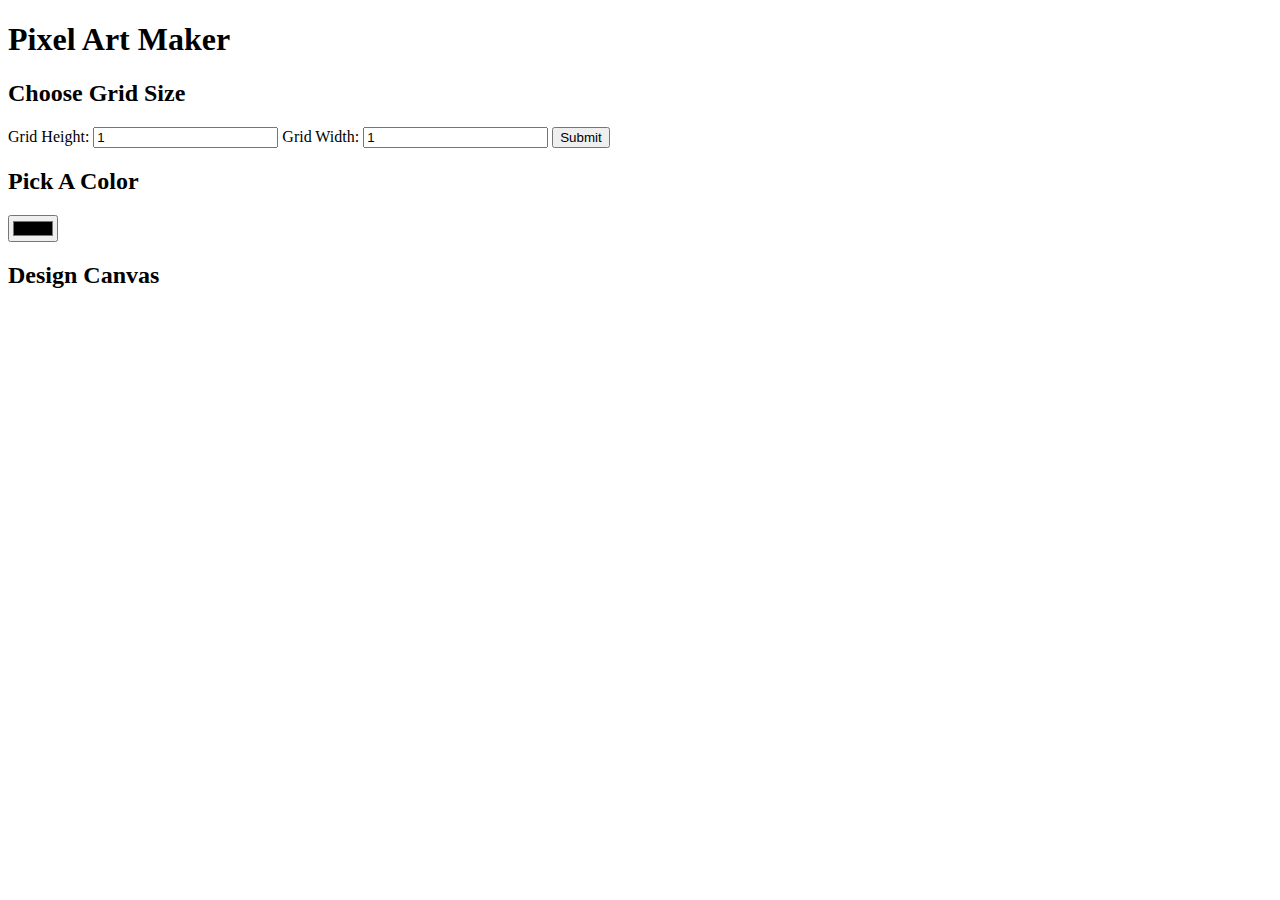
==== JavaScrpit/project-pixel-art-maker-starter-master/index.html @ c4f5de30 "Add starter js code" ====
<!DOCTYPE html>
<html>
<head>
    <title>Pixel Art Maker!</title>
    <link rel="stylesheet" href="https://fonts.googleapis.com/css?family=Monoton">
    <link rel="stylesheet" href="styles.css">
</head>
<body>
    <h1>Pixel Art Maker</h1>

    <h2>Choose Grid Size</h2>
    <form id="sizePicker">
        Grid Height:
        <input type="number" id="inputHeight" name="height" min="1" value="1">
        Grid Width:
        <input type="number" id="inputWidth" name="width" min="1" value="1">
        <input type="submit">
    </form>

    <h2>Pick A Color</h2>
    <input type="color" id="colorPicker">

    <h2>Design Canvas</h2>
    <table id="pixelCanvas">
        <tbody>
            <tr>
                <td class=''></td>
                <td class=''></td>
            </tr>
            <tr>
                <td class=''></td>
                <td class=''></td>
            </tr>
        </tbody>
    </table>

    <script src="designs.js"></script>
</body>
</html>
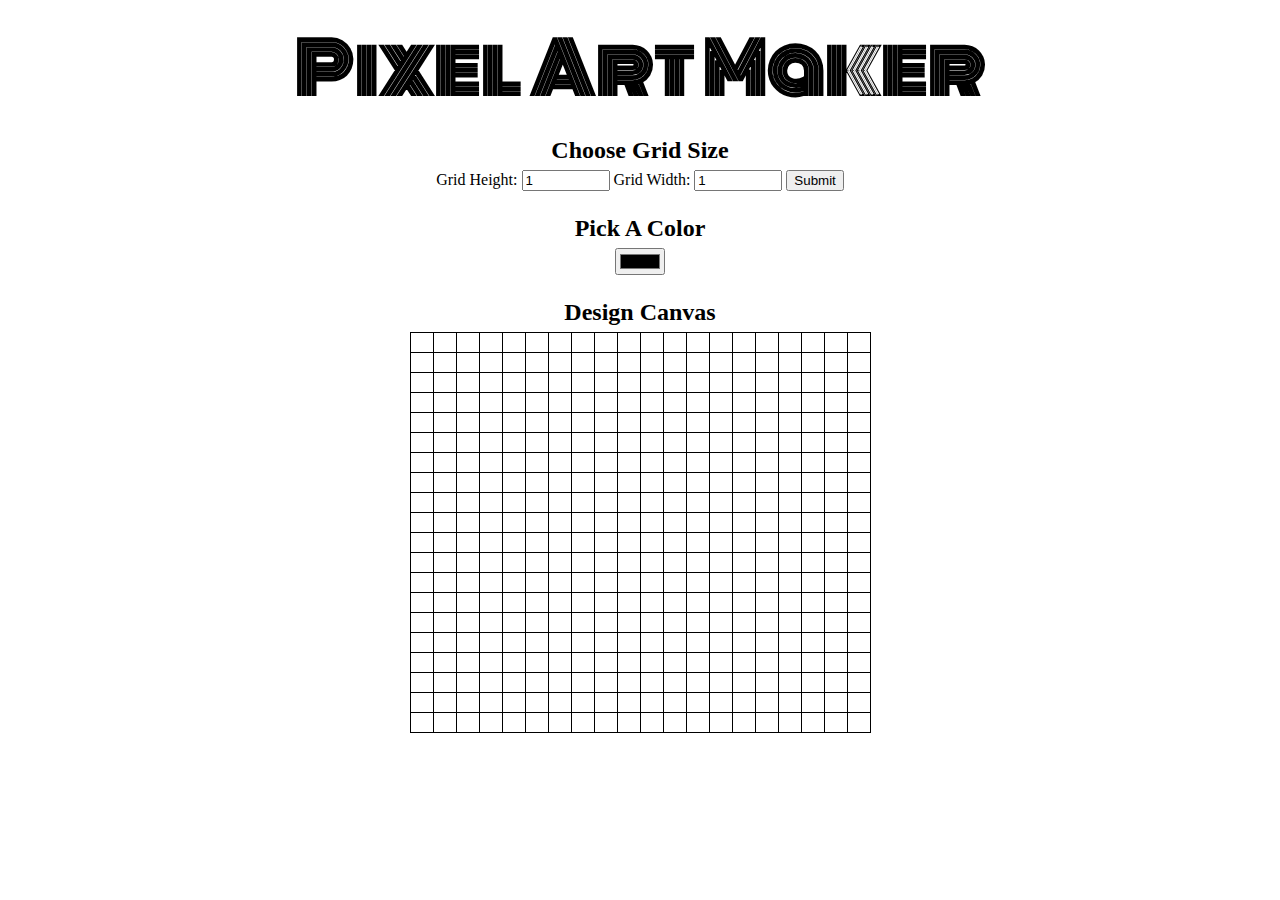
==== commit d6fbfee0: "Add starter files and current work" ====
--- a/JavaScrpit/project-pixel-art-maker-starter-master/index.html
+++ b/JavaScrpit/project-pixel-art-maker-starter-master/index.html
@@ -21,19 +21,16 @@
     <input type="color" id="colorPicker">
 
     <h2>Design Canvas</h2>
-    <table id="pixelCanvas">
-        <tbody>
-            <tr>
+    <table id="pixelCanvas"></table>
+
+    <script src="designs.js"></script>
+</body>
+</html>
+<!-- <tr>
                 <td class=''></td>
                 <td class=''></td>
             </tr>
             <tr>
                 <td class=''></td>
                 <td class=''></td>
-            </tr>
-        </tbody>
-    </table>
-
-    <script src="designs.js"></script>
-</body>
-</html>
+            </tr> -->--- a/JavaScrpit/project-pixel-art-maker-starter-master/styles.css
+++ b/JavaScrpit/project-pixel-art-maker-starter-master/styles.css
@@ -0,0 +1,40 @@
+body {
+    text-align: center;
+}
+
+h1 {
+    font-family: Monoton;
+    font-size: 70px;
+    margin: 0.2em;
+}
+
+h2 {
+    margin: 1em 0 0.25em;
+}
+
+h2:first-of-type {
+    margin-top: 0.5em;
+}
+
+table,
+tr,
+td {
+    border: 1px solid black;
+}
+
+table {
+    border-collapse: collapse;
+    margin: 0 auto;
+}
+
+tr {
+    height: 20px;
+}
+
+td {
+    width: 20px;
+}
+
+input[type=number] {
+    width: 6em;
+}
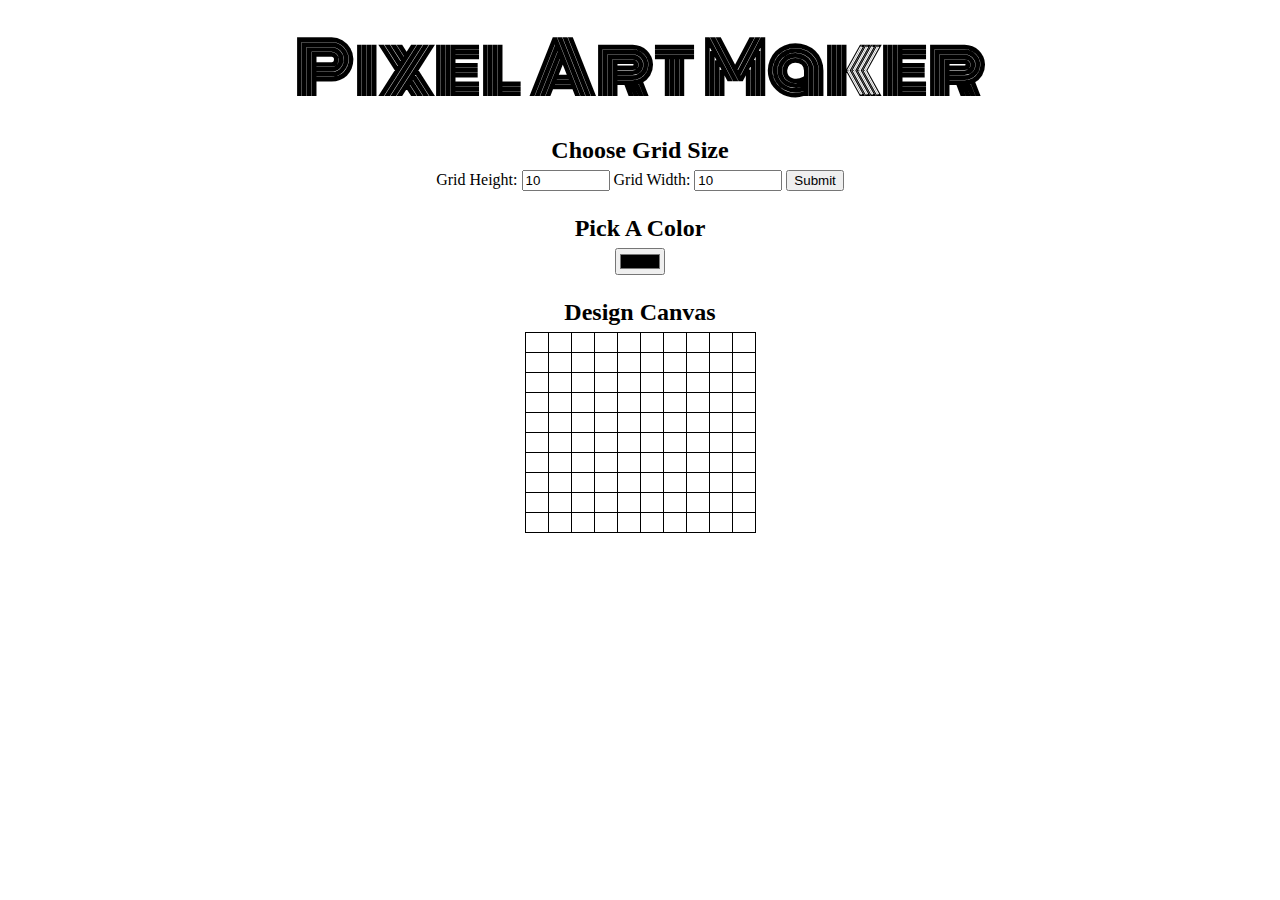
==== commit f96b2f84: "Add grid completed" ====
--- a/JavaScrpit/project-pixel-art-maker-starter-master/index.html
+++ b/JavaScrpit/project-pixel-art-maker-starter-master/index.html
@@ -11,9 +11,9 @@
     <h2>Choose Grid Size</h2>
     <form id="sizePicker">
         Grid Height:
-        <input type="number" id="inputHeight" name="height" min="1" value="1">
+        <input type="number" id="inputHeight" name="height" min="1" max="30" value="10">
         Grid Width:
-        <input type="number" id="inputWidth" name="width" min="1" value="1">
+        <input type="number" id="inputWidth" name="width" min="1" max="30" value="10">
         <input type="submit">
     </form>
 
@@ -25,12 +25,4 @@
 
     <script src="designs.js"></script>
 </body>
-</html>
-<!-- <tr>
-                <td class=''></td>
-                <td class=''></td>
-            </tr>
-            <tr>
-                <td class=''></td>
-                <td class=''></td>
-            </tr> -->+</html>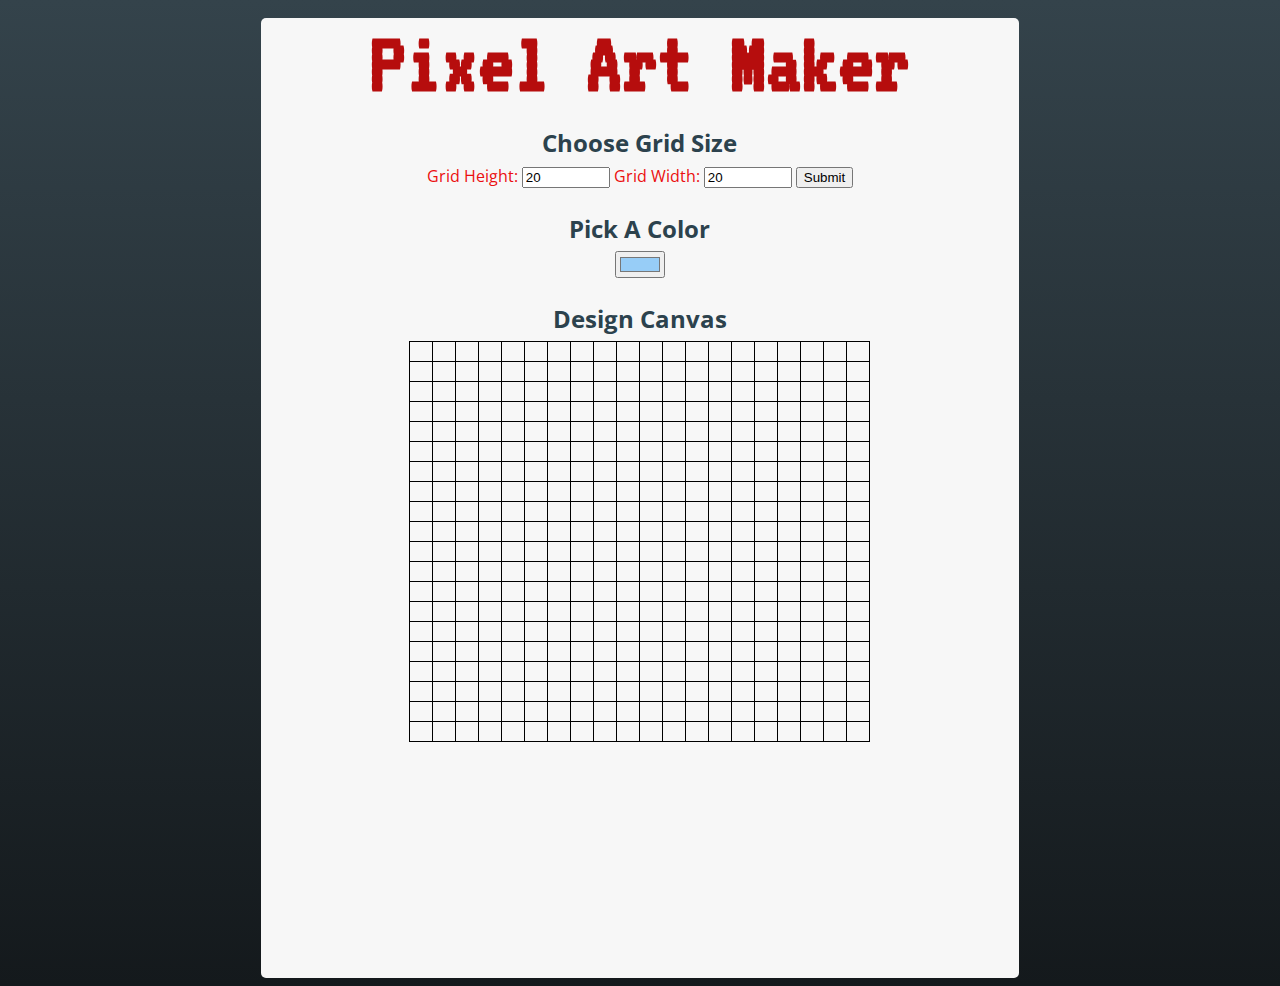
==== commit d4c88b6d: "Add Grid styling" ====
--- a/JavaScrpit/project-pixel-art-maker-starter-master/index.html
+++ b/JavaScrpit/project-pixel-art-maker-starter-master/index.html
@@ -2,27 +2,28 @@
 <html>
 <head>
     <title>Pixel Art Maker!</title>
-    <link rel="stylesheet" href="https://fonts.googleapis.com/css?family=Monoton">
     <link rel="stylesheet" href="styles.css">
 </head>
 <body>
-    <h1>Pixel Art Maker</h1>
+    <section id="overlay">
+        <h1>Pixel Art Maker</h1>
 
-    <h2>Choose Grid Size</h2>
-    <form id="sizePicker">
-        Grid Height:
-        <input type="number" id="inputHeight" name="height" min="1" max="30" value="10">
-        Grid Width:
-        <input type="number" id="inputWidth" name="width" min="1" max="30" value="10">
-        <input type="submit">
-    </form>
+        <h2>Choose Grid Size</h2>
+        <form id="sizePicker">
+            Grid Height:
+            <input type="number" id="inputHeight" name="height" min="1" max="30" value="20">
+            Grid Width:
+            <input type="number" id="inputWidth" name="width" min="1" max="30" value="20">
+            <input type="submit">
+        </form>
 
-    <h2>Pick A Color</h2>
-    <input type="color" id="colorPicker">
+        <h2>Pick A Color</h2>
+        <input type="color" id="colorPicker" value="#97CDF7">
 
-    <h2>Design Canvas</h2>
-    <table id="pixelCanvas"></table>
+        <h2>Design Canvas</h2>
+        <table id="pixelCanvas"></table>
 
-    <script src="designs.js"></script>
+        <script src="designs.js"></script>
+    </section>
 </body>
 </html>--- a/JavaScrpit/project-pixel-art-maker-starter-master/styles.css
+++ b/JavaScrpit/project-pixel-art-maker-starter-master/styles.css
@@ -1,15 +1,32 @@
+@import url('https://fonts.googleapis.com/css2?family=VT323');
+@import url('https://fonts.googleapis.com/css2?family=Open+Sans');
+
 body {
     text-align: center;
+    background-image: linear-gradient(#34434b,#14191c);
+    font-family: 'Open Sans';
+}
+
+#overlay {
+    width: 60%;
+    height: 950px;
+	margin: 0 auto;
+	background-color: #f7f7f7;
+	border-radius: 5px;
+    padding-bottom: 10px;
+    color: #eb0f0f;
 }
 
 h1 {
-    font-family: Monoton;
-    font-size: 70px;
+    font-family: VT323;
+    font-size: 90px;
     margin: 0.2em;
+    color: #b60d0d;
 }
 
 h2 {
     margin: 1em 0 0.25em;
+    color: #2C424D;
 }
 
 h2:first-of-type {
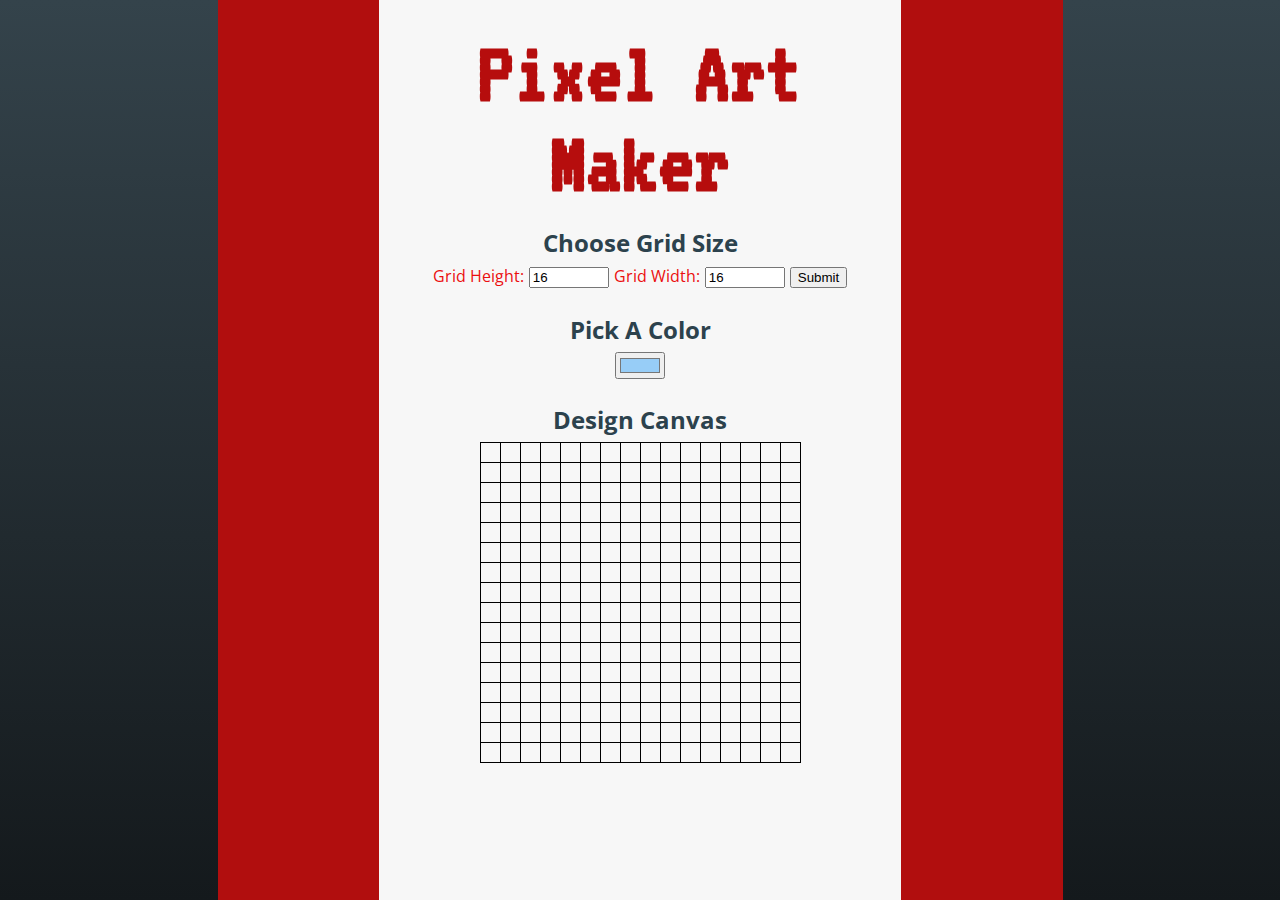
==== commit c6ad93f8: "Add page styling sizing" ====
--- a/JavaScrpit/project-pixel-art-maker-starter-master/index.html
+++ b/JavaScrpit/project-pixel-art-maker-starter-master/index.html
@@ -5,25 +5,27 @@
     <link rel="stylesheet" href="styles.css">
 </head>
 <body>
-    <section id="overlay">
-        <h1>Pixel Art Maker</h1>
+    <section id="back-image">
+        <section id="overlay">
+            <h1>Pixel Art Maker</h1>
 
-        <h2>Choose Grid Size</h2>
-        <form id="sizePicker">
-            Grid Height:
-            <input type="number" id="inputHeight" name="height" min="1" max="30" value="20">
-            Grid Width:
-            <input type="number" id="inputWidth" name="width" min="1" max="30" value="20">
-            <input type="submit">
-        </form>
+            <h2>Choose Grid Size</h2>
+            <form id="sizePicker">
+                Grid Height:
+                <input type="number" id="inputHeight" name="height" min="1" max="16" value="16">
+                Grid Width:
+                <input type="number" id="inputWidth" name="width" min="1" max="25" value="16">
+                <input type="submit">
+            </form>
 
-        <h2>Pick A Color</h2>
-        <input type="color" id="colorPicker" value="#97CDF7">
+            <h2>Pick A Color</h2>
+            <input type="color" id="colorPicker" value="#97CDF7">
 
-        <h2>Design Canvas</h2>
-        <table id="pixelCanvas"></table>
+            <h2>Design Canvas</h2>
+            <table id="pixelCanvas"></table>
 
-        <script src="designs.js"></script>
+            <script src="designs.js"></script>
+        </section>
     </section>
 </body>
 </html>--- a/JavaScrpit/project-pixel-art-maker-starter-master/styles.css
+++ b/JavaScrpit/project-pixel-art-maker-starter-master/styles.css
@@ -1,20 +1,40 @@
 @import url('https://fonts.googleapis.com/css2?family=VT323');
 @import url('https://fonts.googleapis.com/css2?family=Open+Sans');
+
+html, body {
+    margin: 0;
+    padding: 0;
+}
+
+* {
+    box-sizing: border-box;
+  }
 
 body {
     text-align: center;
     background-image: linear-gradient(#34434b,#14191c);
+    background-repeat: no-repeat;
     font-family: 'Open Sans';
+    height: 100vh;
+    width: 100vw;
+}
+
+#back-image {
+    max-width: 845px;
+    /* width: 75%; */
+    height: 100%;
+    margin: auto;
+    background-color: #b10e0e;
 }
 
 #overlay {
-    width: 60%;
-    height: 950px;
-	margin: 0 auto;
+    min-width: 522px;
+    width: 50%;
+    height: 100%;
+	margin: auto;
 	background-color: #f7f7f7;
-	border-radius: 5px;
-    padding-bottom: 10px;
     color: #eb0f0f;
+    padding: 10px;
 }
 
 h1 {
@@ -44,7 +64,7 @@
     margin: 0 auto;
 }
 
-tr {
+tr{
     height: 20px;
 }
 
@@ -54,4 +74,5 @@
 
 input[type=number] {
     width: 6em;
+    margin: 1px;
 }
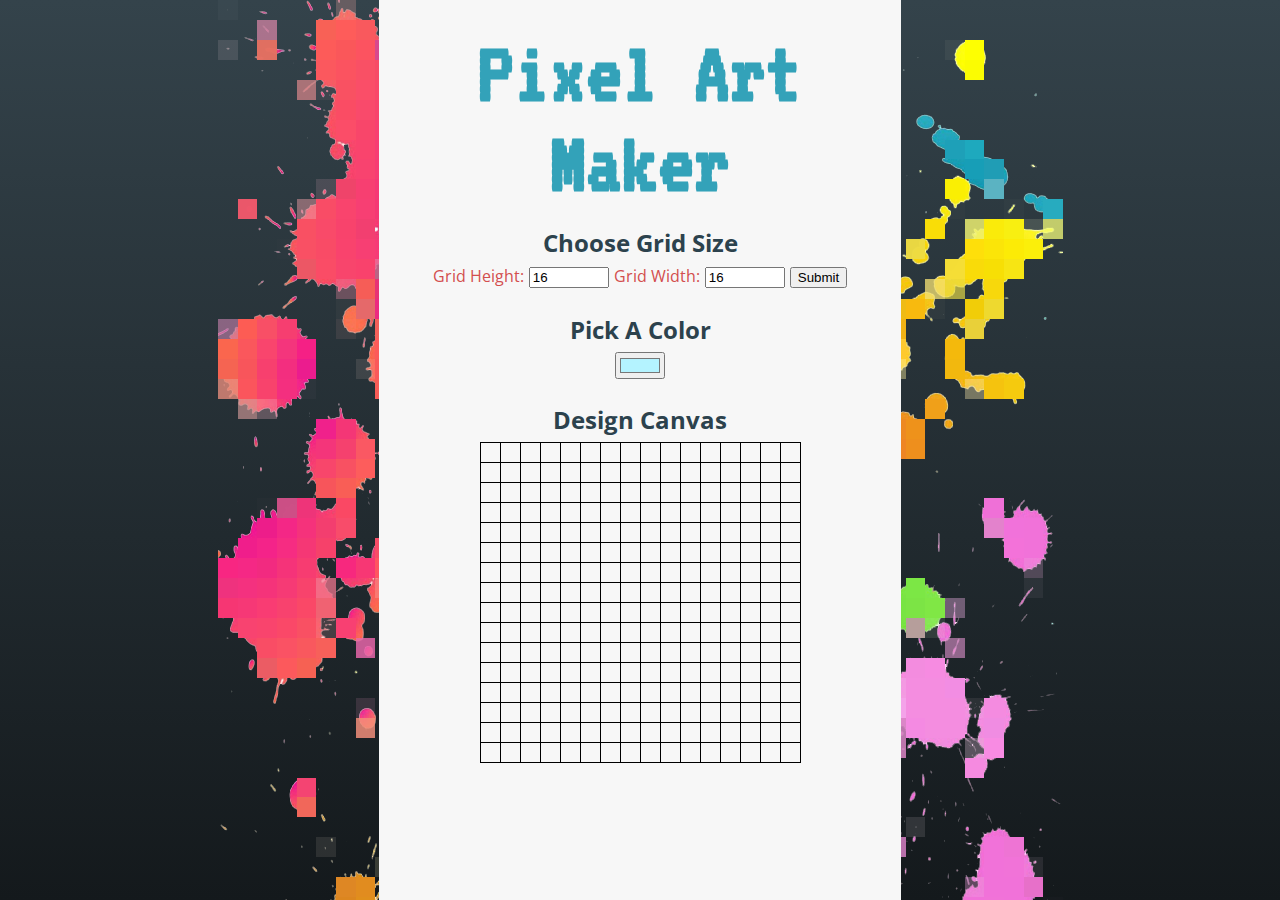
==== commit 5af50b07: "Add art and styke" ====
--- a/JavaScrpit/project-pixel-art-maker-starter-master/index.html
+++ b/JavaScrpit/project-pixel-art-maker-starter-master/index.html
@@ -1,31 +1,28 @@
 <!DOCTYPE html>
 <html>
-<head>
-    <title>Pixel Art Maker!</title>
-    <link rel="stylesheet" href="styles.css">
-</head>
-<body>
-    <section id="back-image">
-        <section id="overlay">
-            <h1>Pixel Art Maker</h1>
-
-            <h2>Choose Grid Size</h2>
-            <form id="sizePicker">
-                Grid Height:
-                <input type="number" id="inputHeight" name="height" min="1" max="16" value="16">
-                Grid Width:
-                <input type="number" id="inputWidth" name="width" min="1" max="25" value="16">
-                <input type="submit">
-            </form>
-
-            <h2>Pick A Color</h2>
-            <input type="color" id="colorPicker" value="#97CDF7">
-
-            <h2>Design Canvas</h2>
-            <table id="pixelCanvas"></table>
-
-            <script src="designs.js"></script>
-        </section>
-    </section>
-</body>
+	<head>
+		<title>Pixel Art Maker!</title>
+		<link rel="icon" href="https://emojipedia-us.s3.dualstack.us-west-1.amazonaws.com/thumbs/120/google/263/artist-palette_1f3a8.png" />
+		<link rel="stylesheet" href="styles.css">
+	</head>
+	<body>
+		<section id="back-image">
+			<section id="overlay">
+				<h1>Pixel Art Maker</h1>
+				<h2>Choose Grid Size</h2>
+				<form id="sizePicker">
+					Grid Height:
+					<input type="number" id="inputHeight" name="height" min="1" max="16" value="16">
+					Grid Width:
+					<input type="number" id="inputWidth" name="width" min="1" max="25" value="16">
+					<input type="submit">
+				</form>
+				<h2>Pick A Color</h2>
+				<input type="color" id="colorPicker" value="#b4f3ff">
+				<h2>Design Canvas</h2>
+				<table id="pixelCanvas"></table>
+				<script src="designs.js"></script>
+			</section>
+		</section>
+	</body>
 </html>--- a/JavaScrpit/project-pixel-art-maker-starter-master/styles.css
+++ b/JavaScrpit/project-pixel-art-maker-starter-master/styles.css
@@ -21,10 +21,9 @@
 
 #back-image {
     max-width: 845px;
-    /* width: 75%; */
     height: 100%;
     margin: auto;
-    background-color: #b10e0e;
+    background-image: url("output-paint1.png");
 }
 
 #overlay {
@@ -33,7 +32,7 @@
     height: 100%;
 	margin: auto;
 	background-color: #f7f7f7;
-    color: #eb0f0f;
+    color: #d34e4e;
     padding: 10px;
 }
 
@@ -41,7 +40,7 @@
     font-family: VT323;
     font-size: 90px;
     margin: 0.2em;
-    color: #b60d0d;
+    color: #33a2b9;
 }
 
 h2 {
